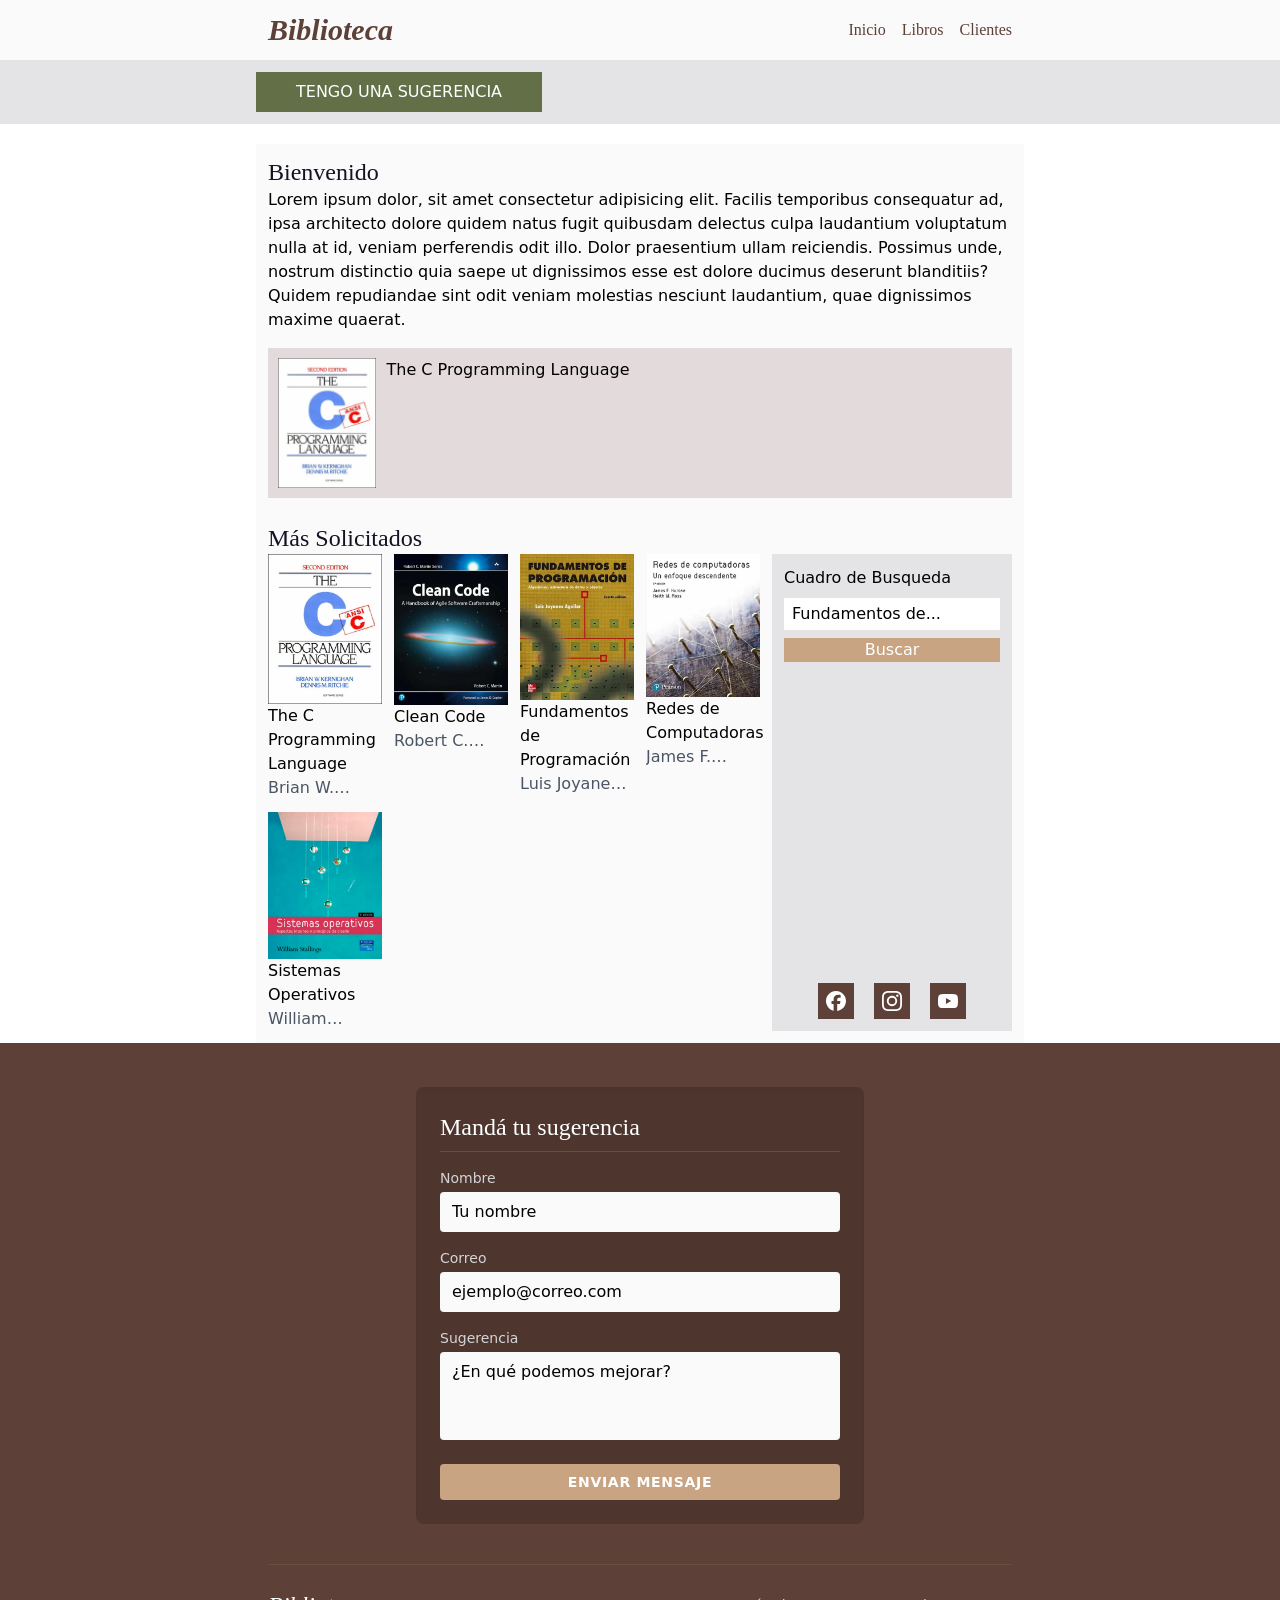
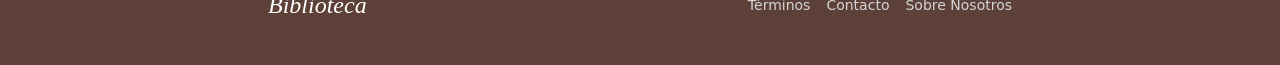
==== biblioteca/index.html @ 15ec3933 "first commit" ====
<!doctype html>
<html lang="es">
	<head>
		<meta charset="UTF-8" />
		<meta name="viewport" content="width=device-width, initial-scale=1.0" />
		<link rel="stylesheet" href="./resources/css/output.css" />
		<link rel="stylesheet" href="./resources/css/carrousel.css" />
        <script src="./scripts/carrousel.js" defer></script>
		<title>Biblioteca</title>
	</head>
	<body class="scroll-smooth">
		<header class="bg-zinc-50 text-[#5d4037] font-serif">
			<div class="max-w-3xl p-3 flex justify-between mx-auto flex-wrap">
				<div>
					<h1 class="animate-entrada text-3xl font-bold italic">Biblioteca</h1>
				</div>
				<nav class="flex flex-row gap-4 align-middle justify-center">
					<a href="./index.html" class="block content-center hover:underline">Inicio</a>
					<a href="./libros.html" class="block content-center hover:underline">Libros</a>
					<a href="./clientes.html" class="block content-center hover:underline">Clientes</a>
				</nav>
			</div>
		</header>
		<div class="bg-zinc-200 p-3">
			<div class="mx-auto max-w-3xl">
				<a href="#sugerencias" class="hover:brightness-110 block w-fit px-10 py-2 text-white bg-[#626f47]">TENGO UNA SUGERENCIA</a>
			</div>
		</div>
		<main class="mt-5 p-3 max-w-3xl mx-auto bg-zinc-50">
			<h2 class="text-2xl text-[#141223] font-serif">Bienvenido</h2>
			<p>
				Lorem ipsum dolor, sit amet consectetur adipisicing elit. Facilis temporibus consequatur ad, ipsa architecto dolore quidem natus fugit quibusdam delectus culpa laudantium voluptatum nulla at
				id, veniam perferendis odit illo. Dolor praesentium ullam reiciendis. Possimus unde, nostrum distinctio quia saepe ut dignissimos esse est dolore ducimus deserunt blanditiis? Quidem
				repudiandae sint odit veniam molestias nesciunt laudantium, quae dignissimos maxime quaerat.
			</p>
			<section id="carrousel-section">
				<ul class="carrousel">
					<li class="carrousel-item">
						<a href="./detalles/the-c-programming-language.html">
							<img src="./resources/images/the-c-programming-language.webp" alt="The C Programming Language" />
							<h4 class="titulo-libro">The C Programming Language</h4>
						</a>
					</li>
					<li class="carrousel-item">
						<a href="./detalles/clean-code.html">
							<img src="./resources/images/clean-code.webp" alt="The C Programming Language" />
							<h4 class="titulo-libro">The C Programming Language</h4>
						</a>
					</li>
					<li class="carrousel-item">
						<a href="./detalles/fundamentos-de-la-programacion.html">
							<img src="./resources/images/fundamentos-de-la-programacion.webp" alt="The C Programming Language" />
							<h4 class="titulo-libro">The C Programming Language</h4>
						</a>
					</li>
				</ul>
			</section>

			<section class="mt-6">
				<h3 class="text-2xl font-serif text-[#141223]">Más Solicitados</h3>
				<div class="flex flex-col-reverse lg:flex-row gap-3">
					<ul class="grid grid-cols-4 gap-3">
						<li class="hover:underline hover:-translate-y-1 transition-transform">
							<a href="./detalles/the-c-programming-language.html" class="block h-full w-full">
								<img src="./resources/images/the-c-programming-language.webp" alt="The C Programming Language" />
								<h4 class="text-base">The C Programming Language</h4>
								<h5 class="text-gray-600 line-clamp-1">Brian W. kernighan, Dennis M. Ritchie</h5>
							</a>
						</li>
						<li class="hover:underline hover:-translate-y-1 transition-transform">
							<a href="./detalles/clean-code.html" class="block h-full w-full">
								<img src="./resources/images/clean-code.webp" alt="The C Programming Language" />
								<h4 class="text-base">Clean Code</h4>
								<h5 class="text-gray-600 line-clamp-1">Robert C. Martin</h5>
							</a>
						</li>
						<li class="hover:underline hover:-translate-y-1 transition-transform">
							<a href="./detalles/fundamentos-de-la-programacion.html" class="block h-full w-full">
								<img src="./resources/images/fundamentos-de-la-programacion.webp" alt="The C Programming Language" />
								<h4 class="text-base">Fundamentos de Programación</h4>
								<h5 class="text-gray-600 line-clamp-1">Luis Joyanes Aguilar</h5>
							</a>
						</li>
						<li class="hover:underline hover:-translate-y-1 transition-transform">
							<a href="./detalles/redes-de-computadoras.html" class="block h-full w-full">
								<img src="./resources/images/redes-de-computadoras.webp" alt="The C Programming Language" />
								<h4 class="text-base">Redes de Computadoras</h4>
								<h5 class="text-gray-600 line-clamp-1">James F. Kurose, Keith W. Ross</h5>
							</a>
						</li>
						<li class="hover:underline hover:-translate-y-1 transition-transform">
							<a href="./detalles/sistemas-operativos.html" class="block h-full w-full">
								<img src="./resources/images/sistemas-operativos.webp" alt="The C Programming Language" />
								<h4 class="text-base">Sistemas Operativos</h4>
								<h5 class="text-gray-600 line-clamp-1">William Stallings</h5>
							</a>
						</li>
					</ul>
					<aside class="bg-zinc-200 p-3 flex flex-col gap-2">
						<h3>Cuadro de Busqueda</h3>
						<form action="" class="flex lg:flex-col gap-2">
							<input type="search" placeholder="Fundamentos de..." class="bg-white px-2 py-1 grow" />
							<button class="bg-[#c8a482] text-white px-3 cursor-pointer hover:opacity-80">Buscar</button>
						</form>
						<ul class="flex justify-center gap-5 mt-auto">
							<li class="bg-[#5d4037] hover:bg-[#c8a482] transition-colors w-fit">
								<a href="https://facebook.com" target="_blank" class="block h-full w-full p-2">
									<svg role="img" class="fill-white size-5" viewBox="0 0 24 24" xmlns="http://www.w3.org/2000/svg">
										<title>Facebook</title>
										<path
											d="M9.101 23.691v-7.98H6.627v-3.667h2.474v-1.58c0-4.085 1.848-5.978 5.858-5.978.401 0 .955.042 1.468.103a8.68 8.68 0 0 1 1.141.195v3.325a8.623 8.623 0 0 0-.653-.036 26.805 26.805 0 0 0-.733-.009c-.707 0-1.259.096-1.675.309a1.686 1.686 0 0 0-.679.622c-.258.42-.374.995-.374 1.752v1.297h3.919l-.386 2.103-.287 1.564h-3.246v8.245C19.396 23.238 24 18.179 24 12.044c0-6.627-5.373-12-12-12s-12 5.373-12 12c0 5.628 3.874 10.35 9.101 11.647Z"
										/>
									</svg>
								</a>
							</li>
							<li class="bg-[#5d4037] hover:bg-[#c8a482] transition-colors w-fit">
								<a href="https://instagram.com" target="_blank" class="block h-full w-full p-2">
									<svg role="img" class="fill-white size-5" viewBox="0 0 24 24" xmlns="http://www.w3.org/2000/svg">
										<title>Instagram</title>
										<path
											d="M7.0301.084c-1.2768.0602-2.1487.264-2.911.5634-.7888.3075-1.4575.72-2.1228 1.3877-.6652.6677-1.075 1.3368-1.3802 2.127-.2954.7638-.4956 1.6365-.552 2.914-.0564 1.2775-.0689 1.6882-.0626 4.947.0062 3.2586.0206 3.6671.0825 4.9473.061 1.2765.264 2.1482.5635 2.9107.308.7889.72 1.4573 1.388 2.1228.6679.6655 1.3365 1.0743 2.1285 1.38.7632.295 1.6361.4961 2.9134.552 1.2773.056 1.6884.069 4.9462.0627 3.2578-.0062 3.668-.0207 4.9478-.0814 1.28-.0607 2.147-.2652 2.9098-.5633.7889-.3086 1.4578-.72 2.1228-1.3881.665-.6682 1.0745-1.3378 1.3795-2.1284.2957-.7632.4966-1.636.552-2.9124.056-1.2809.0692-1.6898.063-4.948-.0063-3.2583-.021-3.6668-.0817-4.9465-.0607-1.2797-.264-2.1487-.5633-2.9117-.3084-.7889-.72-1.4568-1.3876-2.1228C21.2982 1.33 20.628.9208 19.8378.6165 19.074.321 18.2017.1197 16.9244.0645 15.6471.0093 15.236-.005 11.977.0014 8.718.0076 8.31.0215 7.0301.0839m.1402 21.6932c-1.17-.0509-1.8053-.2453-2.2287-.408-.5606-.216-.96-.4771-1.3819-.895-.422-.4178-.6811-.8186-.9-1.378-.1644-.4234-.3624-1.058-.4171-2.228-.0595-1.2645-.072-1.6442-.079-4.848-.007-3.2037.0053-3.583.0607-4.848.05-1.169.2456-1.805.408-2.2282.216-.5613.4762-.96.895-1.3816.4188-.4217.8184-.6814 1.3783-.9003.423-.1651 1.0575-.3614 2.227-.4171 1.2655-.06 1.6447-.072 4.848-.079 3.2033-.007 3.5835.005 4.8495.0608 1.169.0508 1.8053.2445 2.228.408.5608.216.96.4754 1.3816.895.4217.4194.6816.8176.9005 1.3787.1653.4217.3617 1.056.4169 2.2263.0602 1.2655.0739 1.645.0796 4.848.0058 3.203-.0055 3.5834-.061 4.848-.051 1.17-.245 1.8055-.408 2.2294-.216.5604-.4763.96-.8954 1.3814-.419.4215-.8181.6811-1.3783.9-.4224.1649-1.0577.3617-2.2262.4174-1.2656.0595-1.6448.072-4.8493.079-3.2045.007-3.5825-.006-4.848-.0608M16.953 5.5864A1.44 1.44 0 1 0 18.39 4.144a1.44 1.44 0 0 0-1.437 1.4424M5.8385 12.012c.0067 3.4032 2.7706 6.1557 6.173 6.1493 3.4026-.0065 6.157-2.7701 6.1506-6.1733-.0065-3.4032-2.771-6.1565-6.174-6.1498-3.403.0067-6.156 2.771-6.1496 6.1738M8 12.0077a4 4 0 1 1 4.008 3.9921A3.9996 3.9996 0 0 1 8 12.0077"
										/>
									</svg>
								</a>
							</li>
							<li class="bg-[#5d4037] hover:bg-[#c8a482] transition-colors w-fit">
								<a href="https://youtube.com" target="_blank" class="block h-full w-full p-2">
									<svg role="img" class="fill-white size-5" viewBox="0 0 24 24" xmlns="http://www.w3.org/2000/svg">
										<title>YouTube</title>
										<path
											d="M23.498 6.186a3.016 3.016 0 0 0-2.122-2.136C19.505 3.545 12 3.545 12 3.545s-7.505 0-9.377.505A3.017 3.017 0 0 0 .502 6.186C0 8.07 0 12 0 12s0 3.93.502 5.814a3.016 3.016 0 0 0 2.122 2.136c1.871.505 9.376.505 9.376.505s7.505 0 9.377-.505a3.015 3.015 0 0 0 2.122-2.136C24 15.93 24 12 24 12s0-3.93-.502-5.814zM9.545 15.568V8.432L15.818 12l-6.273 3.568z"
										/>
									</svg>
								</a>
							</li>
						</ul>
					</aside>
				</div>
			</section>
		</main>
		<footer class="bg-[#5d4037] text-white py-8">
			<div class="max-w-3xl mx-auto p-3">
				<form action="" id="sugerencias" class="flex flex-col gap-4 max-w-md mx-auto bg-[#4e362f] p-6 rounded-lg shadow-inner">
					<h3 class="text-2xl font-serif border-b border-[#6d4c41] pb-2">Mandá tu sugerencia</h3>

					<div class="flex flex-col gap-1">
						<label for="nombre" class="text-sm text-zinc-300">Nombre</label>
						<input type="text" id="nombre" class="bg-zinc-50 text-black px-3 py-2 rounded-sm focus:ring-2 focus:ring-[#c8a482] outline-none transition-all" placeholder="Tu nombre" />
					</div>

					<div class="flex flex-col gap-1">
						<label for="correo" class="text-sm text-zinc-300">Correo</label>
						<input type="email" id="correo" class="bg-zinc-50 text-black px-3 py-2 rounded-sm focus:ring-2 focus:ring-[#c8a482] outline-none transition-all" placeholder="ejemplo@correo.com" />
					</div>

					<div class="flex flex-col gap-1">
						<label for="msj" class="text-sm text-zinc-300">Sugerencia</label>
						<textarea
							id="msj"
							rows="3"
							class="bg-zinc-50 text-black px-3 py-2 rounded-sm focus:ring-2 focus:ring-[#c8a482] outline-none transition-all resize-none"
							placeholder="¿En qué podemos mejorar?"
						></textarea>
					</div>

					<button type="submit" class="bg-[#c8a482] hover:bg-[#b89371] text-white font-bold py-2 mt-2 transition-colors rounded-sm uppercase text-sm tracking-wider">Enviar Mensaje</button>
				</form>

				<div class="border-t border-[#6d4c41] mt-10 mb-6"></div>

				<div class="flex flex-col gap-5 md:flex-row md:justify-between items-center">
					<h2 class="font-serif text-2xl italic">Biblioteca</h2>
					<nav class="flex flex-row gap-4 text-sm text-zinc-300">
						<a href="" class="hover:text-white hover:underline transition-colors">Términos</a>
						<a href="" class="hover:text-white hover:underline transition-colors">Contacto</a>
						<a href="" class="hover:text-white hover:underline transition-colors">Sobre Nosotros</a>
					</nav>
				</div>
			</div>
		</footer>
	</body>
</html>
---- biblioteca/resources/css/output.css ----
/*! tailwindcss v4.2.3 | MIT License | https://tailwindcss.com */
@layer properties;
@layer theme, base, components, utilities;
@layer theme {
  :root, :host {
    --font-sans: ui-sans-serif, system-ui, sans-serif, "Apple Color Emoji",
      "Segoe UI Emoji", "Segoe UI Symbol", "Noto Color Emoji";
    --font-serif: ui-serif, Georgia, Cambria, "Times New Roman", Times, serif;
    --font-mono: ui-monospace, SFMono-Regular, Menlo, Monaco, Consolas, "Liberation Mono",
      "Courier New", monospace;
    --color-blue-900: oklch(37.9% 0.146 265.522);
    --color-gray-600: oklch(44.6% 0.03 256.802);
    --color-zinc-50: oklch(98.5% 0 0);
    --color-zinc-100: oklch(96.7% 0.001 286.375);
    --color-zinc-200: oklch(92% 0.004 286.32);
    --color-zinc-300: oklch(87.1% 0.006 286.286);
    --color-black: #000;
    --color-white: #fff;
    --spacing: 0.25rem;
    --container-md: 28rem;
    --container-3xl: 48rem;
    --text-sm: 0.875rem;
    --text-sm--line-height: calc(1.25 / 0.875);
    --text-base: 1rem;
    --text-base--line-height: calc(1.5 / 1);
    --text-lg: 1.125rem;
    --text-lg--line-height: calc(1.75 / 1.125);
    --text-2xl: 1.5rem;
    --text-2xl--line-height: calc(2 / 1.5);
    --text-3xl: 1.875rem;
    --text-3xl--line-height: calc(2.25 / 1.875);
    --font-weight-bold: 700;
    --tracking-wider: 0.05em;
    --radius-sm: 0.25rem;
    --radius-lg: 0.5rem;
    --default-transition-duration: 150ms;
    --default-transition-timing-function: cubic-bezier(0.4, 0, 0.2, 1);
    --default-font-family: var(--font-sans);
    --default-mono-font-family: var(--font-mono);
    --animate-entrada: entrada 3s ease-in-out;
  }
}
@layer base {
  *, ::after, ::before, ::backdrop, ::file-selector-button {
    box-sizing: border-box;
    margin: 0;
    padding: 0;
    border: 0 solid;
  }
  html, :host {
    line-height: 1.5;
    -webkit-text-size-adjust: 100%;
    tab-size: 4;
    font-family: var(--default-font-family, ui-sans-serif, system-ui, sans-serif, "Apple Color Emoji", "Segoe UI Emoji", "Segoe UI Symbol", "Noto Color Emoji");
    font-feature-settings: var(--default-font-feature-settings, normal);
    font-variation-settings: var(--default-font-variation-settings, normal);
    -webkit-tap-highlight-color: transparent;
  }
  hr {
    height: 0;
    color: inherit;
    border-top-width: 1px;
  }
  abbr:where([title]) {
    -webkit-text-decoration: underline dotted;
    text-decoration: underline dotted;
  }
  h1, h2, h3, h4, h5, h6 {
    font-size: inherit;
    font-weight: inherit;
  }
  a {
    color: inherit;
    -webkit-text-decoration: inherit;
    text-decoration: inherit;
  }
  b, strong {
    font-weight: bolder;
  }
  code, kbd, samp, pre {
    font-family: var(--default-mono-font-family, ui-monospace, SFMono-Regular, Menlo, Monaco, Consolas, "Liberation Mono", "Courier New", monospace);
    font-feature-settings: var(--default-mono-font-feature-settings, normal);
    font-variation-settings: var(--default-mono-font-variation-settings, normal);
    font-size: 1em;
  }
  small {
    font-size: 80%;
  }
  sub, sup {
    font-size: 75%;
    line-height: 0;
    position: relative;
    vertical-align: baseline;
  }
  sub {
    bottom: -0.25em;
  }
  sup {
    top: -0.5em;
  }
  table {
    text-indent: 0;
    border-color: inherit;
    border-collapse: collapse;
  }
  :-moz-focusring {
    outline: auto;
  }
  progress {
    vertical-align: baseline;
  }
  summary {
    display: list-item;
  }
  ol, ul, menu {
    list-style: none;
  }
  img, svg, video, canvas, audio, iframe, embed, object {
    display: block;
    vertical-align: middle;
  }
  img, video {
    max-width: 100%;
    height: auto;
  }
  button, input, select, optgroup, textarea, ::file-selector-button {
    font: inherit;
    font-feature-settings: inherit;
    font-variation-settings: inherit;
    letter-spacing: inherit;
    color: inherit;
    border-radius: 0;
    background-color: transparent;
    opacity: 1;
  }
  :where(select:is([multiple], [size])) optgroup {
    font-weight: bolder;
  }
  :where(select:is([multiple], [size])) optgroup option {
    padding-inline-start: 20px;
  }
  ::file-selector-button {
    margin-inline-end: 4px;
  }
  ::placeholder {
    opacity: 1;
  }
  @supports (not (-webkit-appearance: -apple-pay-button))  or (contain-intrinsic-size: 1px) {
    ::placeholder {
      color: currentcolor;
      @supports (color: color-mix(in lab, red, red)) {
        color: color-mix(in oklab, currentcolor 50%, transparent);
      }
    }
  }
  textarea {
    resize: vertical;
  }
  ::-webkit-search-decoration {
    -webkit-appearance: none;
  }
  ::-webkit-date-and-time-value {
    min-height: 1lh;
    text-align: inherit;
  }
  ::-webkit-datetime-edit {
    display: inline-flex;
  }
  ::-webkit-datetime-edit-fields-wrapper {
    padding: 0;
  }
  ::-webkit-datetime-edit, ::-webkit-datetime-edit-year-field, ::-webkit-datetime-edit-month-field, ::-webkit-datetime-edit-day-field, ::-webkit-datetime-edit-hour-field, ::-webkit-datetime-edit-minute-field, ::-webkit-datetime-edit-second-field, ::-webkit-datetime-edit-millisecond-field, ::-webkit-datetime-edit-meridiem-field {
    padding-block: 0;
  }
  ::-webkit-calendar-picker-indicator {
    line-height: 1;
  }
  :-moz-ui-invalid {
    box-shadow: none;
  }
  button, input:where([type="button"], [type="reset"], [type="submit"]), ::file-selector-button {
    appearance: button;
  }
  ::-webkit-inner-spin-button, ::-webkit-outer-spin-button {
    height: auto;
  }
  [hidden]:where(:not([hidden="until-found"])) {
    display: none !important;
  }
}
@layer utilities {
  .end {
    inset-inline-end: var(--spacing);
  }
  .mx-auto {
    margin-inline: auto;
  }
  .mt-2 {
    margin-top: calc(var(--spacing) * 2);
  }
  .mt-5 {
    margin-top: calc(var(--spacing) * 5);
  }
  .mt-6 {
    margin-top: calc(var(--spacing) * 6);
  }
  .mt-10 {
    margin-top: calc(var(--spacing) * 10);
  }
  .mt-auto {
    margin-top: auto;
  }
  .mb-4 {
    margin-bottom: calc(var(--spacing) * 4);
  }
  .mb-6 {
    margin-bottom: calc(var(--spacing) * 6);
  }
  .line-clamp-1 {
    overflow: hidden;
    display: -webkit-box;
    -webkit-box-orient: vertical;
    -webkit-line-clamp: 1;
  }
  .block {
    display: block;
  }
  .flex {
    display: flex;
  }
  .grid {
    display: grid;
  }
  .size-5 {
    width: calc(var(--spacing) * 5);
    height: calc(var(--spacing) * 5);
  }
  .size-16 {
    width: calc(var(--spacing) * 16);
    height: calc(var(--spacing) * 16);
  }
  .h-auto {
    height: auto;
  }
  .h-full {
    height: 100%;
  }
  .min-h-\[50vh\] {
    min-height: 50vh;
  }
  .w-fit {
    width: fit-content;
  }
  .w-full {
    width: 100%;
  }
  .max-w-3xl {
    max-width: var(--container-3xl);
  }
  .max-w-md {
    max-width: var(--container-md);
  }
  .grow {
    flex-grow: 1;
  }
  .border-collapse {
    border-collapse: collapse;
  }
  .animate-entrada {
    animation: var(--animate-entrada);
  }
  .cursor-pointer {
    cursor: pointer;
  }
  .resize-none {
    resize: none;
  }
  .grid-cols-4 {
    grid-template-columns: repeat(4, minmax(0, 1fr));
  }
  .flex-col {
    flex-direction: column;
  }
  .flex-col-reverse {
    flex-direction: column-reverse;
  }
  .flex-row {
    flex-direction: row;
  }
  .flex-wrap {
    flex-wrap: wrap;
  }
  .content-center {
    align-content: center;
  }
  .items-center {
    align-items: center;
  }
  .justify-between {
    justify-content: space-between;
  }
  .justify-center {
    justify-content: center;
  }
  .gap-1 {
    gap: calc(var(--spacing) * 1);
  }
  .gap-2 {
    gap: calc(var(--spacing) * 2);
  }
  .gap-3 {
    gap: calc(var(--spacing) * 3);
  }
  .gap-4 {
    gap: calc(var(--spacing) * 4);
  }
  .gap-5 {
    gap: calc(var(--spacing) * 5);
  }
  .gap-6 {
    gap: calc(var(--spacing) * 6);
  }
  .scroll-smooth {
    scroll-behavior: smooth;
  }
  .rounded {
    border-radius: 0.25rem;
  }
  .rounded-full {
    border-radius: calc(infinity * 1px);
  }
  .rounded-lg {
    border-radius: var(--radius-lg);
  }
  .rounded-sm {
    border-radius: var(--radius-sm);
  }
  .border {
    border-style: var(--tw-border-style);
    border-width: 1px;
  }
  .border-t {
    border-top-style: var(--tw-border-style);
    border-top-width: 1px;
  }
  .border-b {
    border-bottom-style: var(--tw-border-style);
    border-bottom-width: 1px;
  }
  .border-\[\#6d4c41\] {
    border-color: #6d4c41;
  }
  .border-black {
    border-color: var(--color-black);
  }
  .border-zinc-100 {
    border-color: var(--color-zinc-100);
  }
  .bg-\[\#4e362f\] {
    background-color: #4e362f;
  }
  .bg-\[\#5d4037\] {
    background-color: #5d4037;
  }
  .bg-\[\#6d4c41\] {
    background-color: #6d4c41;
  }
  .bg-\[\#626f47\] {
    background-color: #626f47;
  }
  .bg-\[\#c8a482\] {
    background-color: #c8a482;
  }
  .bg-white {
    background-color: var(--color-white);
  }
  .bg-zinc-50 {
    background-color: var(--color-zinc-50);
  }
  .bg-zinc-200 {
    background-color: var(--color-zinc-200);
  }
  .fill-white {
    fill: var(--color-white);
  }
  .object-cover {
    object-fit: cover;
  }
  .p-2 {
    padding: calc(var(--spacing) * 2);
  }
  .p-3 {
    padding: calc(var(--spacing) * 3);
  }
  .p-4 {
    padding: calc(var(--spacing) * 4);
  }
  .p-6 {
    padding: calc(var(--spacing) * 6);
  }
  .px-2 {
    padding-inline: calc(var(--spacing) * 2);
  }
  .px-3 {
    padding-inline: calc(var(--spacing) * 3);
  }
  .px-6 {
    padding-inline: calc(var(--spacing) * 6);
  }
  .px-10 {
    padding-inline: calc(var(--spacing) * 10);
  }
  .py-1 {
    padding-block: calc(var(--spacing) * 1);
  }
  .py-2 {
    padding-block: calc(var(--spacing) * 2);
  }
  .py-8 {
    padding-block: calc(var(--spacing) * 8);
  }
  .pb-2 {
    padding-bottom: calc(var(--spacing) * 2);
  }
  .text-center {
    text-align: center;
  }
  .align-middle {
    vertical-align: middle;
  }
  .font-serif {
    font-family: var(--font-serif);
  }
  .text-2xl {
    font-size: var(--text-2xl);
    line-height: var(--tw-leading, var(--text-2xl--line-height));
  }
  .text-3xl {
    font-size: var(--text-3xl);
    line-height: var(--tw-leading, var(--text-3xl--line-height));
  }
  .text-base {
    font-size: var(--text-base);
    line-height: var(--tw-leading, var(--text-base--line-height));
  }
  .text-lg {
    font-size: var(--text-lg);
    line-height: var(--tw-leading, var(--text-lg--line-height));
  }
  .text-sm {
    font-size: var(--text-sm);
    line-height: var(--tw-leading, var(--text-sm--line-height));
  }
  .font-bold {
    --tw-font-weight: var(--font-weight-bold);
    font-weight: var(--font-weight-bold);
  }
  .tracking-wider {
    --tw-tracking: var(--tracking-wider);
    letter-spacing: var(--tracking-wider);
  }
  .text-\[\#5d4037\] {
    color: #5d4037;
  }
  .text-\[\#626f47\] {
    color: #626f47;
  }
  .text-\[\#141223\] {
    color: #141223;
  }
  .text-black {
    color: var(--color-black);
  }
  .text-blue-900 {
    color: var(--color-blue-900);
  }
  .text-gray-600 {
    color: var(--color-gray-600);
  }
  .text-white {
    color: var(--color-white);
  }
  .text-zinc-300 {
    color: var(--color-zinc-300);
  }
  .uppercase {
    text-transform: uppercase;
  }
  .italic {
    font-style: italic;
  }
  .shadow-inner {
    --tw-shadow: inset 0 2px 4px 0 var(--tw-shadow-color, rgb(0 0 0 / 0.05));
    box-shadow: var(--tw-inset-shadow), var(--tw-inset-ring-shadow), var(--tw-ring-offset-shadow), var(--tw-ring-shadow), var(--tw-shadow);
  }
  .shadow-lg {
    --tw-shadow: 0 10px 15px -3px var(--tw-shadow-color, rgb(0 0 0 / 0.1)), 0 4px 6px -4px var(--tw-shadow-color, rgb(0 0 0 / 0.1));
    box-shadow: var(--tw-inset-shadow), var(--tw-inset-ring-shadow), var(--tw-ring-offset-shadow), var(--tw-ring-shadow), var(--tw-shadow);
  }
  .shadow-sm {
    --tw-shadow: 0 1px 3px 0 var(--tw-shadow-color, rgb(0 0 0 / 0.1)), 0 1px 2px -1px var(--tw-shadow-color, rgb(0 0 0 / 0.1));
    box-shadow: var(--tw-inset-shadow), var(--tw-inset-ring-shadow), var(--tw-ring-offset-shadow), var(--tw-ring-shadow), var(--tw-shadow);
  }
  .transition-all {
    transition-property: all;
    transition-timing-function: var(--tw-ease, var(--default-transition-timing-function));
    transition-duration: var(--tw-duration, var(--default-transition-duration));
  }
  .transition-colors {
    transition-property: color, background-color, border-color, outline-color, text-decoration-color, fill, stroke, --tw-gradient-from, --tw-gradient-via, --tw-gradient-to;
    transition-timing-function: var(--tw-ease, var(--default-transition-timing-function));
    transition-duration: var(--tw-duration, var(--default-transition-duration));
  }
  .transition-shadow {
    transition-property: box-shadow;
    transition-timing-function: var(--tw-ease, var(--default-transition-timing-function));
    transition-duration: var(--tw-duration, var(--default-transition-duration));
  }
  .transition-transform {
    transition-property: transform, translate, scale, rotate;
    transition-timing-function: var(--tw-ease, var(--default-transition-timing-function));
    transition-duration: var(--tw-duration, var(--default-transition-duration));
  }
  .outline-none {
    --tw-outline-style: none;
    outline-style: none;
  }
  .hover\:-translate-y-1 {
    &:hover {
      @media (hover: hover) {
        --tw-translate-y: calc(var(--spacing) * -1);
        translate: var(--tw-translate-x) var(--tw-translate-y);
      }
    }
  }
  .hover\:bg-\[\#b89371\] {
    &:hover {
      @media (hover: hover) {
        background-color: #b89371;
      }
    }
  }
  .hover\:bg-\[\#c8a482\] {
    &:hover {
      @media (hover: hover) {
        background-color: #c8a482;
      }
    }
  }
  .hover\:text-white {
    &:hover {
      @media (hover: hover) {
        color: var(--color-white);
      }
    }
  }
  .hover\:underline {
    &:hover {
      @media (hover: hover) {
        text-decoration-line: underline;
      }
    }
  }
  .hover\:opacity-80 {
    &:hover {
      @media (hover: hover) {
        opacity: 80%;
      }
    }
  }
  .hover\:shadow-md {
    &:hover {
      @media (hover: hover) {
        --tw-shadow: 0 4px 6px -1px var(--tw-shadow-color, rgb(0 0 0 / 0.1)), 0 2px 4px -2px var(--tw-shadow-color, rgb(0 0 0 / 0.1));
        box-shadow: var(--tw-inset-shadow), var(--tw-inset-ring-shadow), var(--tw-ring-offset-shadow), var(--tw-ring-shadow), var(--tw-shadow);
      }
    }
  }
  .hover\:brightness-110 {
    &:hover {
      @media (hover: hover) {
        --tw-brightness: brightness(110%);
        filter: var(--tw-blur,) var(--tw-brightness,) var(--tw-contrast,) var(--tw-grayscale,) var(--tw-hue-rotate,) var(--tw-invert,) var(--tw-saturate,) var(--tw-sepia,) var(--tw-drop-shadow,);
      }
    }
  }
  .focus\:ring-2 {
    &:focus {
      --tw-ring-shadow: var(--tw-ring-inset,) 0 0 0 calc(2px + var(--tw-ring-offset-width)) var(--tw-ring-color, currentcolor);
      box-shadow: var(--tw-inset-shadow), var(--tw-inset-ring-shadow), var(--tw-ring-offset-shadow), var(--tw-ring-shadow), var(--tw-shadow);
    }
  }
  .focus\:ring-\[\#c8a482\] {
    &:focus {
      --tw-ring-color: #c8a482;
    }
  }
  .md\:w-1\/2 {
    @media (width >= 48rem) {
      width: calc(1 / 2 * 100%);
    }
  }
  .md\:flex-row {
    @media (width >= 48rem) {
      flex-direction: row;
    }
  }
  .md\:justify-between {
    @media (width >= 48rem) {
      justify-content: space-between;
    }
  }
  .lg\:flex-col {
    @media (width >= 64rem) {
      flex-direction: column;
    }
  }
  .lg\:flex-row {
    @media (width >= 64rem) {
      flex-direction: row;
    }
  }
}
@layer theme, base, components, utilities;
@layer theme;
@layer base {
  *, ::after, ::before, ::backdrop, ::file-selector-button {
    box-sizing: border-box;
    margin: 0;
    padding: 0;
    border: 0 solid;
  }
  html, :host {
    line-height: 1.5;
    -webkit-text-size-adjust: 100%;
    tab-size: 4;
    font-family: var(--default-font-family, ui-sans-serif, system-ui, sans-serif, "Apple Color Emoji", "Segoe UI Emoji", "Segoe UI Symbol", "Noto Color Emoji");
    font-feature-settings: var(--default-font-feature-settings, normal);
    font-variation-settings: var(--default-font-variation-settings, normal);
    -webkit-tap-highlight-color: transparent;
  }
  hr {
    height: 0;
    color: inherit;
    border-top-width: 1px;
  }
  abbr:where([title]) {
    -webkit-text-decoration: underline dotted;
    text-decoration: underline dotted;
  }
  h1, h2, h3, h4, h5, h6 {
    font-size: inherit;
    font-weight: inherit;
  }
  a {
    color: inherit;
    -webkit-text-decoration: inherit;
    text-decoration: inherit;
  }
  b, strong {
    font-weight: bolder;
  }
  code, kbd, samp, pre {
    font-family: var(--default-mono-font-family, ui-monospace, SFMono-Regular, Menlo, Monaco, Consolas, "Liberation Mono", "Courier New", monospace);
    font-feature-settings: var(--default-mono-font-feature-settings, normal);
    font-variation-settings: var(--default-mono-font-variation-settings, normal);
    font-size: 1em;
  }
  small {
    font-size: 80%;
  }
  sub, sup {
    font-size: 75%;
    line-height: 0;
    position: relative;
    vertical-align: baseline;
  }
  sub {
    bottom: -0.25em;
  }
  sup {
    top: -0.5em;
  }
  table {
    text-indent: 0;
    border-color: inherit;
    border-collapse: collapse;
  }
  :-moz-focusring {
    outline: auto;
  }
  progress {
    vertical-align: baseline;
  }
  summary {
    display: list-item;
  }
  ol, ul, menu {
    list-style: none;
  }
  img, svg, video, canvas, audio, iframe, embed, object {
    display: block;
    vertical-align: middle;
  }
  img, video {
    max-width: 100%;
    height: auto;
  }
  button, input, select, optgroup, textarea, ::file-selector-button {
    font: inherit;
    font-feature-settings: inherit;
    font-variation-settings: inherit;
    letter-spacing: inherit;
    color: inherit;
    border-radius: 0;
    background-color: transparent;
    opacity: 1;
  }
  :where(select:is([multiple], [size])) optgroup {
    font-weight: bolder;
  }
  :where(select:is([multiple], [size])) optgroup option {
    padding-inline-start: 20px;
  }
  ::file-selector-button {
    margin-inline-end: 4px;
  }
  ::placeholder {
    opacity: 1;
  }
  @supports (not (-webkit-appearance: -apple-pay-button))  or (contain-intrinsic-size: 1px) {
    ::placeholder {
      color: currentcolor;
      @supports (color: color-mix(in lab, red, red)) {
        color: color-mix(in oklab, currentcolor 50%, transparent);
      }
    }
  }
  textarea {
    resize: vertical;
  }
  ::-webkit-search-decoration {
    -webkit-appearance: none;
  }
  ::-webkit-date-and-time-value {
    min-height: 1lh;
    text-align: inherit;
  }
  ::-webkit-datetime-edit {
    display: inline-flex;
  }
  ::-webkit-datetime-edit-fields-wrapper {
    padding: 0;
  }
  ::-webkit-datetime-edit, ::-webkit-datetime-edit-year-field, ::-webkit-datetime-edit-month-field, ::-webkit-datetime-edit-day-field, ::-webkit-datetime-edit-hour-field, ::-webkit-datetime-edit-minute-field, ::-webkit-datetime-edit-second-field, ::-webkit-datetime-edit-millisecond-field, ::-webkit-datetime-edit-meridiem-field {
    padding-block: 0;
  }
  ::-webkit-calendar-picker-indicator {
    line-height: 1;
  }
  :-moz-ui-invalid {
    box-shadow: none;
  }
  button, input:where([type="button"], [type="reset"], [type="submit"]), ::file-selector-button {
    appearance: button;
  }
  ::-webkit-inner-spin-button, ::-webkit-outer-spin-button {
    height: auto;
  }
  [hidden]:where(:not([hidden="until-found"])) {
    display: none !important;
  }
}
@layer utilities;
@property --tw-border-style {
  syntax: "*";
  inherits: false;
  initial-value: solid;
}
@property --tw-font-weight {
  syntax: "*";
  inherits: false;
}
@property --tw-tracking {
  syntax: "*";
  inherits: false;
}
@property --tw-shadow {
  syntax: "*";
  inherits: false;
  initial-value: 0 0 #0000;
}
@property --tw-shadow-color {
  syntax: "*";
  inherits: false;
}
@property --tw-shadow-alpha {
  syntax: "<percentage>";
  inherits: false;
  initial-value: 100%;
}
@property --tw-inset-shadow {
  syntax: "*";
  inherits: false;
  initial-value: 0 0 #0000;
}
@property --tw-inset-shadow-color {
  syntax: "*";
  inherits: false;
}
@property --tw-inset-shadow-alpha {
  syntax: "<percentage>";
  inherits: false;
  initial-value: 100%;
}
@property --tw-ring-color {
  syntax: "*";
  inherits: false;
}
@property --tw-ring-shadow {
  syntax: "*";
  inherits: false;
  initial-value: 0 0 #0000;
}
@property --tw-inset-ring-color {
  syntax: "*";
  inherits: false;
}
@property --tw-inset-ring-shadow {
  syntax: "*";
  inherits: false;
  initial-value: 0 0 #0000;
}
@property --tw-ring-inset {
  syntax: "*";
  inherits: false;
}
@property --tw-ring-offset-width {
  syntax: "<length>";
  inherits: false;
  initial-value: 0px;
}
@property --tw-ring-offset-color {
  syntax: "*";
  inherits: false;
  initial-value: #fff;
}
@property --tw-ring-offset-shadow {
  syntax: "*";
  inherits: false;
  initial-value: 0 0 #0000;
}
@property --tw-translate-x {
  syntax: "*";
  inherits: false;
  initial-value: 0;
}
@property --tw-translate-y {
  syntax: "*";
  inherits: false;
  initial-value: 0;
}
@property --tw-translate-z {
  syntax: "*";
  inherits: false;
  initial-value: 0;
}
@property --tw-blur {
  syntax: "*";
  inherits: false;
}
@property --tw-brightness {
  syntax: "*";
  inherits: false;
}
@property --tw-contrast {
  syntax: "*";
  inherits: false;
}
@property --tw-grayscale {
  syntax: "*";
  inherits: false;
}
@property --tw-hue-rotate {
  syntax: "*";
  inherits: false;
}
@property --tw-invert {
  syntax: "*";
  inherits: false;
}
@property --tw-opacity {
  syntax: "*";
  inherits: false;
}
@property --tw-saturate {
  syntax: "*";
  inherits: false;
}
@property --tw-sepia {
  syntax: "*";
  inherits: false;
}
@property --tw-drop-shadow {
  syntax: "*";
  inherits: false;
}
@property --tw-drop-shadow-color {
  syntax: "*";
  inherits: false;
}
@property --tw-drop-shadow-alpha {
  syntax: "<percentage>";
  inherits: false;
  initial-value: 100%;
}
@property --tw-drop-shadow-size {
  syntax: "*";
  inherits: false;
}
@keyframes entrada {
  0% {
    transform: translateX(-100%);
    opacity: 0;
  }
  20% {
    opacity: 1;
  }
  50% {
    transform: translateX(200%);
    opacity: 0;
  }
  90% {
    opacity: 1;
  }
  100% {
    transform: translateX(0);
    opacity: 1;
  }
}
@layer properties {
  @supports ((-webkit-hyphens: none) and (not (margin-trim: inline))) or ((-moz-orient: inline) and (not (color:rgb(from red r g b)))) {
    *, ::before, ::after, ::backdrop {
      --tw-border-style: solid;
      --tw-font-weight: initial;
      --tw-tracking: initial;
      --tw-shadow: 0 0 #0000;
      --tw-shadow-color: initial;
      --tw-shadow-alpha: 100%;
      --tw-inset-shadow: 0 0 #0000;
      --tw-inset-shadow-color: initial;
      --tw-inset-shadow-alpha: 100%;
      --tw-ring-color: initial;
      --tw-ring-shadow: 0 0 #0000;
      --tw-inset-ring-color: initial;
      --tw-inset-ring-shadow: 0 0 #0000;
      --tw-ring-inset: initial;
      --tw-ring-offset-width: 0px;
      --tw-ring-offset-color: #fff;
      --tw-ring-offset-shadow: 0 0 #0000;
      --tw-translate-x: 0;
      --tw-translate-y: 0;
      --tw-translate-z: 0;
      --tw-blur: initial;
      --tw-brightness: initial;
      --tw-contrast: initial;
      --tw-grayscale: initial;
      --tw-hue-rotate: initial;
      --tw-invert: initial;
      --tw-opacity: initial;
      --tw-saturate: initial;
      --tw-sepia: initial;
      --tw-drop-shadow: initial;
      --tw-drop-shadow-color: initial;
      --tw-drop-shadow-alpha: 100%;
      --tw-drop-shadow-size: initial;
    }
  }
}
---- biblioteca/resources/css/carrousel.css ----
#carrousel-section{
    width: 100%;
    margin-block: 1rem;
}

.carrousel{
    scroll-snap-type: x mandatory;
    scroll-behavior: smooth;
    overflow-x: hidden;
	display: flex;
    flex-wrap: nowrap;
    gap: 10px;
    width: 100%;
}

.carrousel-item {
    scroll-snap-align: center;
	background: #e3dbdb;
    flex-shrink: 0;
    width: 100%;
    max-height: 150px;
}

.carrousel-item a{
    display: flex;
    gap: 10px;
    flex-shrink: 0;
    padding: 10px;
    width: 100%;
    max-height: 150px;
    width: 100%;
    height: 100%;
}

.carrousel-item img{
    height: 100%;
}

.titulo-libro{
    font-weight: 500;
}
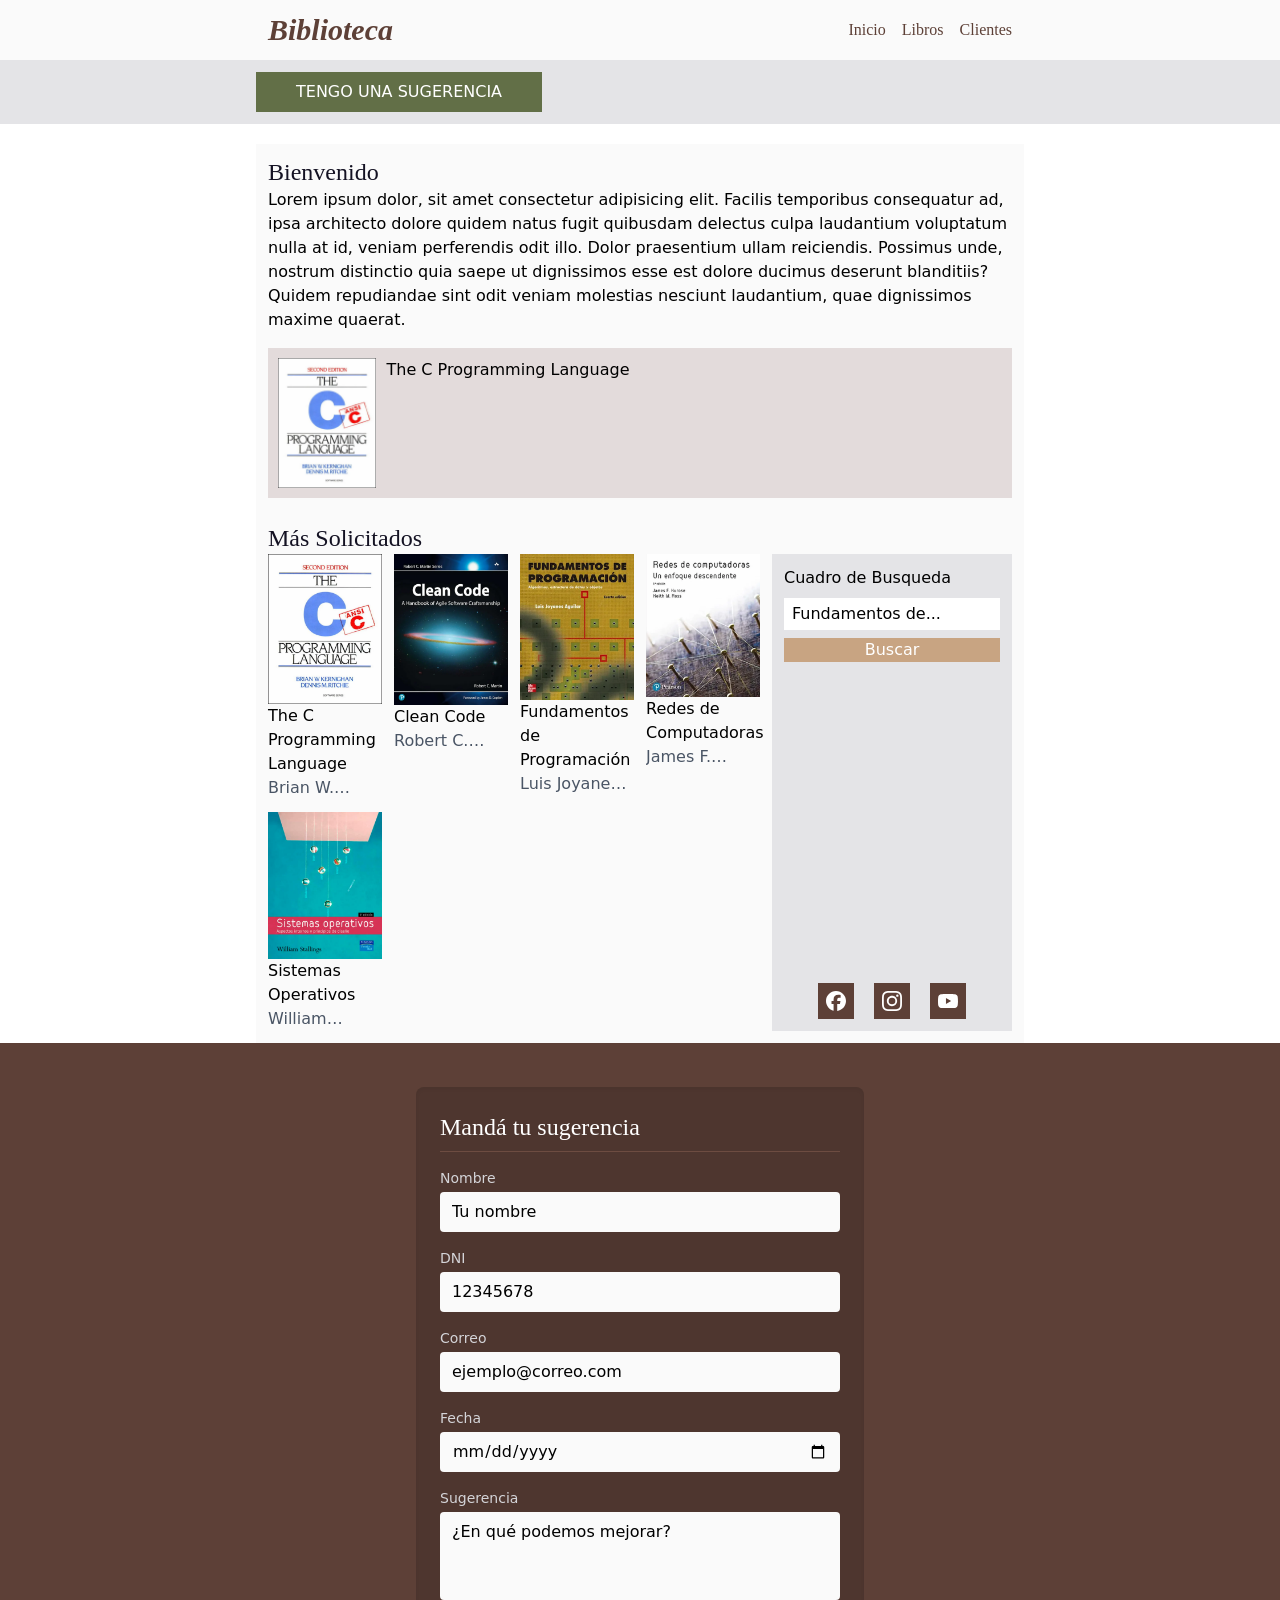
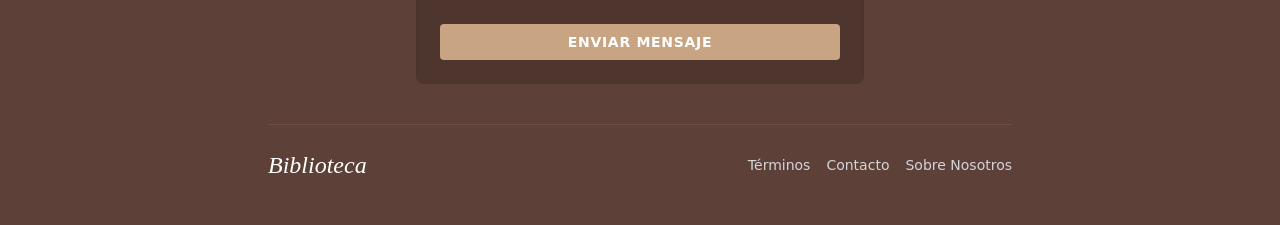
==== commit 51f04090: "todo ready bro" ====
--- a/biblioteca/index.html
+++ b/biblioteca/index.html
@@ -5,7 +5,8 @@
 		<meta name="viewport" content="width=device-width, initial-scale=1.0" />
 		<link rel="stylesheet" href="./resources/css/output.css" />
 		<link rel="stylesheet" href="./resources/css/carrousel.css" />
-        <script src="./scripts/carrousel.js" defer></script>
+		<script src="./scripts/carrousel.js" defer></script>
+		<!-- <script src="./scripts/validacion.js" defer></script> --> 
 		<title>Biblioteca</title>
 	</head>
 	<body class="scroll-smooth">
@@ -140,17 +141,49 @@
 		</main>
 		<footer class="bg-[#5d4037] text-white py-8">
 			<div class="max-w-3xl mx-auto p-3">
-				<form action="" id="sugerencias" class="flex flex-col gap-4 max-w-md mx-auto bg-[#4e362f] p-6 rounded-lg shadow-inner">
+				<form action="" method="post" id="sugerencias" class="flex flex-col gap-4 max-w-md mx-auto bg-[#4e362f] p-6 rounded-lg shadow-inner">
 					<h3 class="text-2xl font-serif border-b border-[#6d4c41] pb-2">Mandá tu sugerencia</h3>
 
 					<div class="flex flex-col gap-1">
 						<label for="nombre" class="text-sm text-zinc-300">Nombre</label>
-						<input type="text" id="nombre" class="bg-zinc-50 text-black px-3 py-2 rounded-sm focus:ring-2 focus:ring-[#c8a482] outline-none transition-all" placeholder="Tu nombre" />
+						<input
+							type="text"
+							id="nombre"
+							class="bg-zinc-50 text-black px-3 py-2 rounded-sm focus:ring-2 focus:ring-[#c8a482] outline-none transition-all"
+							placeholder="Tu nombre"
+							pattern="^[a-zA-ZáéíóúÁÉÍÓÚñÑ ]*$"
+							title="Solo caracteres alfabéticos"
+							required
+						/>
+					</div>
+
+					<div class="flex flex-col gap-1">
+						<label for="dni" class="text-sm text-zinc-300">DNI</label>
+						<input
+							type="text"
+							id="dni"
+							class="bg-zinc-50 text-black px-3 py-2 rounded-sm focus:ring-2 focus:ring-[#c8a482] outline-none transition-all"
+							placeholder="12345678"
+							pattern="^[1-9][0-9]{7}$"
+							title="DNI valido"
+							required
+						/>
 					</div>
 
 					<div class="flex flex-col gap-1">
 						<label for="correo" class="text-sm text-zinc-300">Correo</label>
-						<input type="email" id="correo" class="bg-zinc-50 text-black px-3 py-2 rounded-sm focus:ring-2 focus:ring-[#c8a482] outline-none transition-all" placeholder="ejemplo@correo.com" />
+						<input
+							type="email"
+							id="correo"
+							class="bg-zinc-50 text-black px-3 py-2 rounded-sm focus:ring-2 focus:ring-[#c8a482] outline-none transition-all"
+							placeholder="ejemplo@correo.com"
+							required
+						/>
+					</div>
+
+					<div class="flex flex-col gap-1">
+						<label for="fecha" class="text-sm text-zinc-300">Fecha</label>
+						<input type="date" id="fecha" class="bg-zinc-50 text-black px-3 py-2 rounded-sm focus:ring-2 focus:ring-[#c8a482] outline-none transition-all" placeholder="DD/MM/YYYY" required />
 					</div>
 
 					<div class="flex flex-col gap-1">
@@ -160,10 +193,11 @@
 							rows="3"
 							class="bg-zinc-50 text-black px-3 py-2 rounded-sm focus:ring-2 focus:ring-[#c8a482] outline-none transition-all resize-none"
 							placeholder="¿En qué podemos mejorar?"
+							required
 						></textarea>
 					</div>
 
-					<button type="submit" class="bg-[#c8a482] hover:bg-[#b89371] text-white font-bold py-2 mt-2 transition-colors rounded-sm uppercase text-sm tracking-wider">Enviar Mensaje</button>
+					<button id="enviar" type="submit" class="bg-[#c8a482] hover:bg-[#b89371] text-white font-bold py-2 mt-2 transition-colors rounded-sm uppercase text-sm tracking-wider">Enviar Mensaje</button>
 				</form>
 
 				<div class="border-t border-[#6d4c41] mt-10 mb-6"></div>
